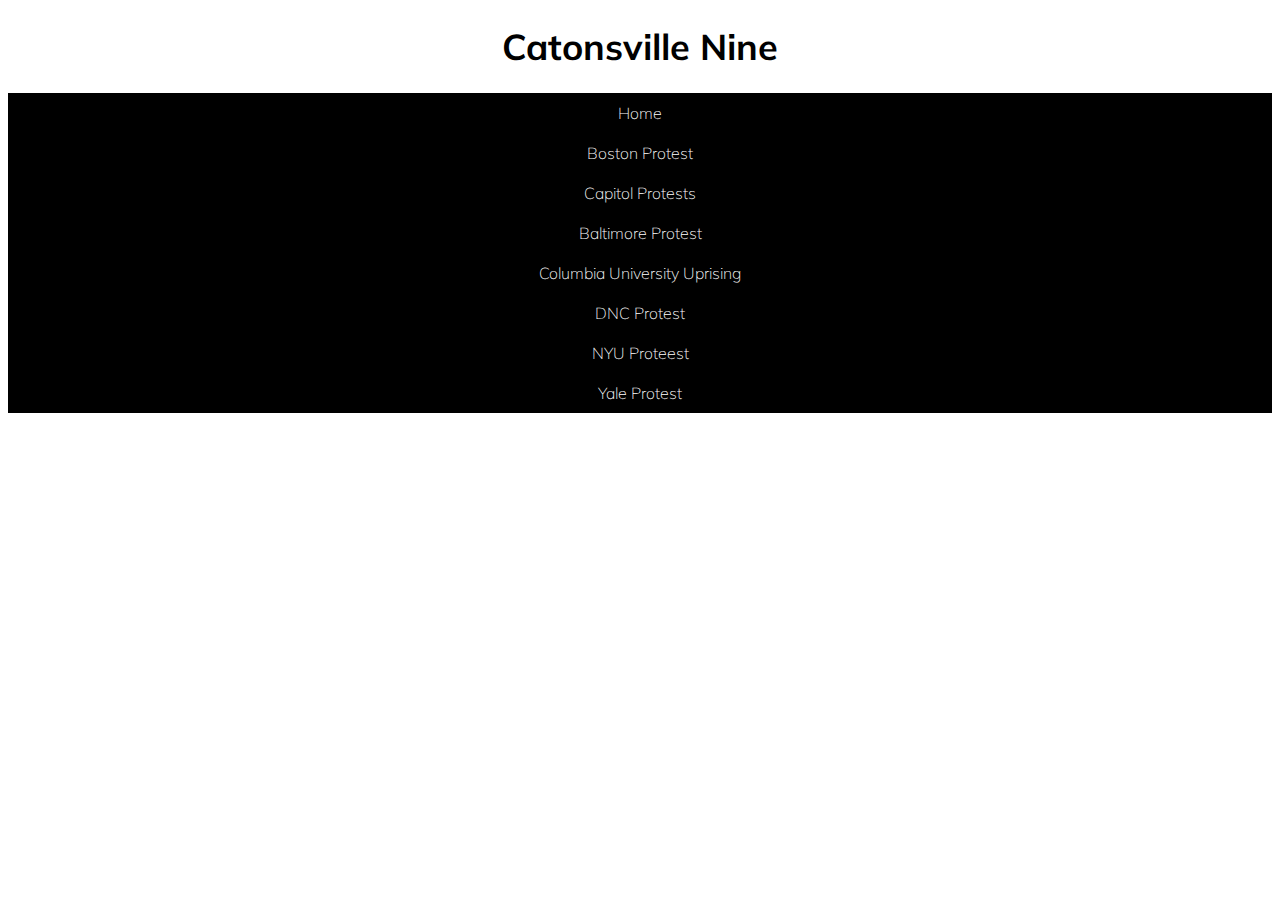
==== Baltimore.html @ d1d1165c "added pages and titles" ====
<!DOCTYPE html PUBLIC "-//W3C//DTD XHTML 1.0 Transitional//EN"
   "http://www.w3.org/TR/xhtml1/DTD/xhtml1-transitional.dtd">

<html xmlns="http://www.w3.org/1999/xhtml">

<head>
  <title>The Protests of 1968</title>
  <meta http-equiv="content-type"
		content="text/html;charset=utf-8" />
      <link href="https://fonts.googleapis.com/css?family=Merriweather+Sans:400,700|Merriweather:400,400i,700,700i" rel="stylesheet"/>
      <link href="https://fonts.googleapis.com/css?family=Muli" rel="stylesheet"/>
      <link rel="stylesheet" type="text/css" href="style.css"/>
      <link rel="stylesheet" href="style.css" />
       <meta name="viewport" content="width=device-width, initial-scale=1.0" />
</head>

<body>
  <center>
  <h1>Catonsville Nine </h1>

  <ul id="nav" class="flex-container">


		          <li><a href="index.html">Home</a></li>
		          <li><a href="Boston.html">Boston Protest</a></li>
              <li><a href="DNC.html">Capitol Protests</a></li>
              <li><a href="Baltimore.html">Baltimore Protest</a></li>
              <li><a href="Columbia.html">Columbia University Uprising</a></li>
              <li><a href="DNC.html">DNC Protest</a></li>
              <li><a href="NYU.html">NYU Proteest</a></li>
              <li><a href="Yale.html">Yale Protest</a></li>

  </center>

  <p class="info"> 
  </p>


</body>


</html>
---- style.css ----
h1{
	font-family: 'Muli', Helvetica, sans-serif;
	font-size: 2.25em;
}

#nav {
  padding: 0;
	list-style-type: none;
	margin-top: 0;
	margin-bottom: 0;
}

#nav ul {
    margin: 0;
    padding: 0;
		border-bottom: 1px solid black;
		text-decoration: none;
}

#nav a:link, a:visited {
	display:block;
    color: #ffffff;
    background-color:black;
    font-weight: lighter;
    text-align:center;
    text-decoration: none;
    padding: 10px;
    font-family: 'Muli', Helvetica, sans-serif;
}

#nav a:hover, a:active {
    background-color: #949399;
}

.background{
	margin-left:50px;
	margin-right: 50px;
	text-align: justify;
}
---- style.css ----
h1{
	font-family: 'Muli', Helvetica, sans-serif;
	font-size: 2.25em;
}

#nav {
  padding: 0;
	list-style-type: none;
	margin-top: 0;
	margin-bottom: 0;
}

#nav ul {
    margin: 0;
    padding: 0;
		border-bottom: 1px solid black;
		text-decoration: none;
}

#nav a:link, a:visited {
	display:block;
    color: #ffffff;
    background-color:black;
    font-weight: lighter;
    text-align:center;
    text-decoration: none;
    padding: 10px;
    font-family: 'Muli', Helvetica, sans-serif;
}

#nav a:hover, a:active {
    background-color: #949399;
}

.background{
	margin-left:50px;
	margin-right: 50px;
	text-align: justify;
}
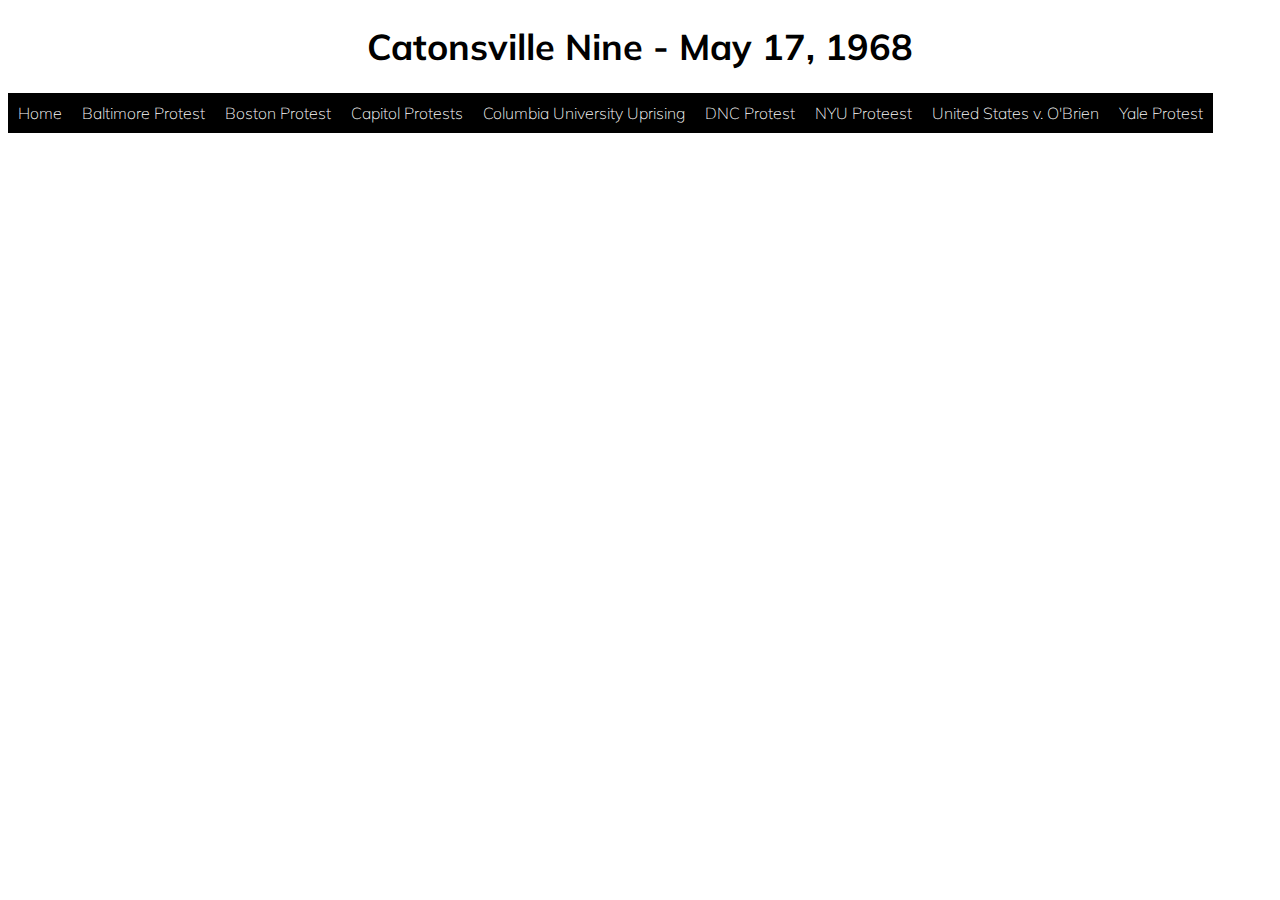
==== commit c8e79142: "added photo and video" ====
--- a/Baltimore.html
+++ b/Baltimore.html
@@ -16,23 +16,24 @@
 
 <body>
   <center>
-  <h1>Catonsville Nine </h1>
+  <h1>Catonsville Nine - May 17, 1968</h1>
 
   <ul id="nav" class="flex-container">
 
 
-		          <li><a href="index.html">Home</a></li>
-		          <li><a href="Boston.html">Boston Protest</a></li>
-              <li><a href="DNC.html">Capitol Protests</a></li>
-              <li><a href="Baltimore.html">Baltimore Protest</a></li>
-              <li><a href="Columbia.html">Columbia University Uprising</a></li>
-              <li><a href="DNC.html">DNC Protest</a></li>
-              <li><a href="NYU.html">NYU Proteest</a></li>
-              <li><a href="Yale.html">Yale Protest</a></li>
-
+    <li><a href="index.html">Home</a></li>
+    <li><a href="Baltimore.html">Baltimore Protest</a></li>
+    <li><a href="Boston.html">Boston Protest</a></li>
+    <li><a href="Capitol.html">Capitol Protests</a></li>
+    <li><a href="Columbia.html">Columbia University Uprising</a></li>
+    <li><a href="DNC.html">DNC Protest</a></li>
+    <li><a href="NYU.html">NYU Proteest</a></li>
+    <li><a href="Obrien.html">United States v. O'Brien</a></li>
+    <li><a href="Yale.html">Yale Protest</a></li>
+  </ul>
   </center>
 
-  <p class="info"> 
+  <p class="info">
   </p>
 
 
--- a/style.css
+++ b/style.css
@@ -8,6 +8,7 @@
 	list-style-type: none;
 	margin-top: 0;
 	margin-bottom: 0;
+	width:100%;
 }
 
 #nav ul {
@@ -15,10 +16,12 @@
     padding: 0;
 		border-bottom: 1px solid black;
 		text-decoration: none;
+		width:800px;
 }
 
 #nav a:link, a:visited {
-	display:block;
+		display:block;
+		float:left;
     color: #ffffff;
     background-color:black;
     font-weight: lighter;
@@ -37,3 +40,8 @@
 	margin-right: 50px;
 	text-align: justify;
 }
+
+h2{
+	padding-top: 20px;
+	font-family: 'Muli', Helvetica, sans-serif;
+}
--- a/style.css
+++ b/style.css
@@ -8,6 +8,7 @@
 	list-style-type: none;
 	margin-top: 0;
 	margin-bottom: 0;
+	width:100%;
 }
 
 #nav ul {
@@ -15,10 +16,12 @@
     padding: 0;
 		border-bottom: 1px solid black;
 		text-decoration: none;
+		width:800px;
 }
 
 #nav a:link, a:visited {
-	display:block;
+		display:block;
+		float:left;
     color: #ffffff;
     background-color:black;
     font-weight: lighter;
@@ -37,3 +40,8 @@
 	margin-right: 50px;
 	text-align: justify;
 }
+
+h2{
+	padding-top: 20px;
+	font-family: 'Muli', Helvetica, sans-serif;
+}
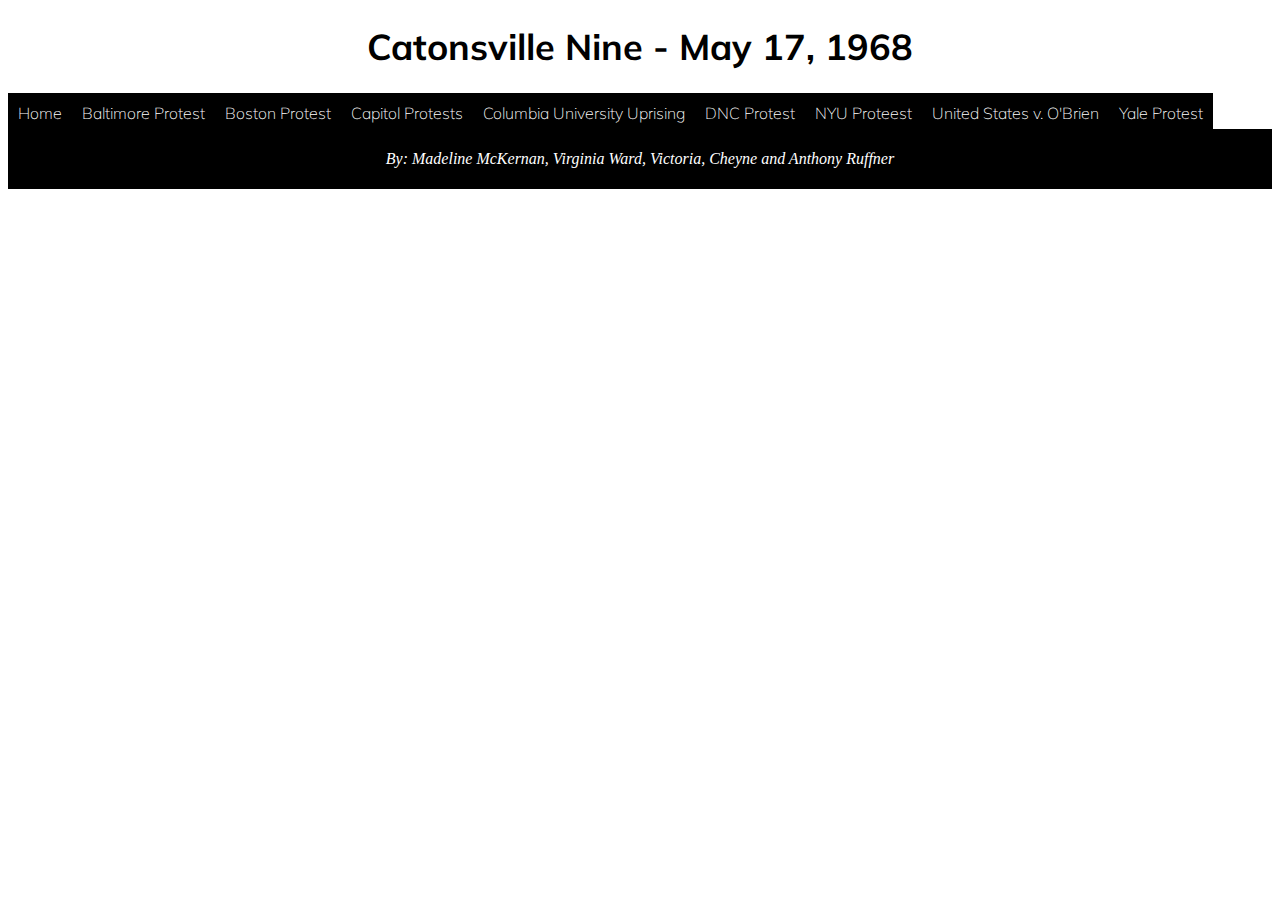
==== commit a77161fc: "addeed footer and Capitol details" ====
--- a/Baltimore.html
+++ b/Baltimore.html
@@ -39,5 +39,8 @@
 
 </body>
 
+<footer>
+  <p> By: Madeline McKernan, Virginia Ward, Victoria, Cheyne and Anthony Ruffner
+</footer>
 
 </html>
--- a/style.css
+++ b/style.css
@@ -16,7 +16,7 @@
     padding: 0;
 		border-bottom: 1px solid black;
 		text-decoration: none;
-		width:800px;
+		width:100%;
 }
 
 #nav a:link, a:visited {
@@ -39,9 +39,27 @@
 	margin-left:50px;
 	margin-right: 50px;
 	text-align: justify;
+	padding-top: 25px;
 }
 
 h2{
 	padding-top: 20px;
 	font-family: 'Muli', Helvetica, sans-serif;
 }
+
+.info{
+	text-align: left;
+	padding-left: 50px;
+	padding-right: 50px;
+	padding-bottom: 20px;
+}
+
+footer{
+	font-style: italic;
+	background-color: black;
+	color: white;
+	text-align: center;
+	font-size: 1em;
+	padding-top: 5px;
+	padding-bottom: 5px;
+}
--- a/style.css
+++ b/style.css
@@ -16,7 +16,7 @@
     padding: 0;
 		border-bottom: 1px solid black;
 		text-decoration: none;
-		width:800px;
+		width:100%;
 }
 
 #nav a:link, a:visited {
@@ -39,9 +39,27 @@
 	margin-left:50px;
 	margin-right: 50px;
 	text-align: justify;
+	padding-top: 25px;
 }
 
 h2{
 	padding-top: 20px;
 	font-family: 'Muli', Helvetica, sans-serif;
 }
+
+.info{
+	text-align: left;
+	padding-left: 50px;
+	padding-right: 50px;
+	padding-bottom: 20px;
+}
+
+footer{
+	font-style: italic;
+	background-color: black;
+	color: white;
+	text-align: center;
+	font-size: 1em;
+	padding-top: 5px;
+	padding-bottom: 5px;
+}
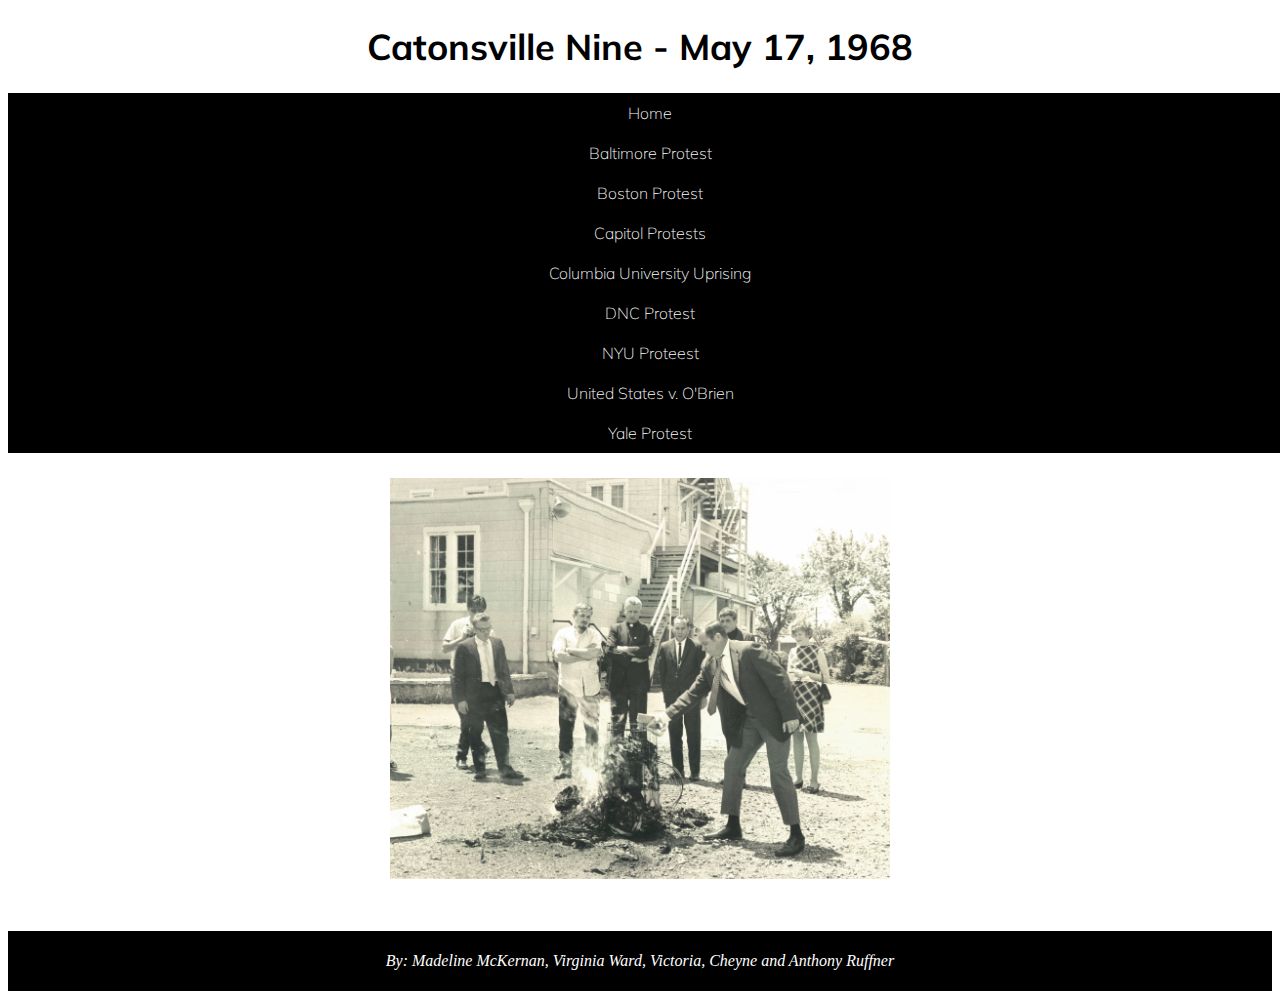
==== commit c7b40936: "add photos and videos" ====
--- a/Baltimore.html
+++ b/Baltimore.html
@@ -31,6 +31,10 @@
     <li><a href="Obrien.html">United States v. O'Brien</a></li>
     <li><a href="Yale.html">Yale Protest</a></li>
   </ul>
+
+  <img class="pic" src="9.jpg" alt="Yale Anti-war March" width="500px">
+</img>
+
   </center>
 
   <p class="info">
--- a/style.css
+++ b/style.css
@@ -11,6 +11,11 @@
 	width:100%;
 }
 
+#nav div{
+	float:left;
+	width:100%;
+}
+
 #nav ul {
     margin: 0;
     padding: 0;
@@ -21,7 +26,6 @@
 
 #nav a:link, a:visited {
 		display:block;
-		float:left;
     color: #ffffff;
     background-color:black;
     font-weight: lighter;
@@ -29,6 +33,9 @@
     text-decoration: none;
     padding: 10px;
     font-family: 'Muli', Helvetica, sans-serif;
+		width: 100%;
+
+
 }
 
 #nav a:hover, a:active {
@@ -63,3 +70,12 @@
 	padding-top: 5px;
 	padding-bottom: 5px;
 }
+
+.pic{
+	padding-top: 25px;
+}
+
+img{
+	width: 100%
+	height: auto;
+}
--- a/style.css
+++ b/style.css
@@ -11,6 +11,11 @@
 	width:100%;
 }
 
+#nav div{
+	float:left;
+	width:100%;
+}
+
 #nav ul {
     margin: 0;
     padding: 0;
@@ -21,7 +26,6 @@
 
 #nav a:link, a:visited {
 		display:block;
-		float:left;
     color: #ffffff;
     background-color:black;
     font-weight: lighter;
@@ -29,6 +33,9 @@
     text-decoration: none;
     padding: 10px;
     font-family: 'Muli', Helvetica, sans-serif;
+		width: 100%;
+
+
 }
 
 #nav a:hover, a:active {
@@ -63,3 +70,12 @@
 	padding-top: 5px;
 	padding-bottom: 5px;
 }
+
+.pic{
+	padding-top: 25px;
+}
+
+img{
+	width: 100%
+	height: auto;
+}
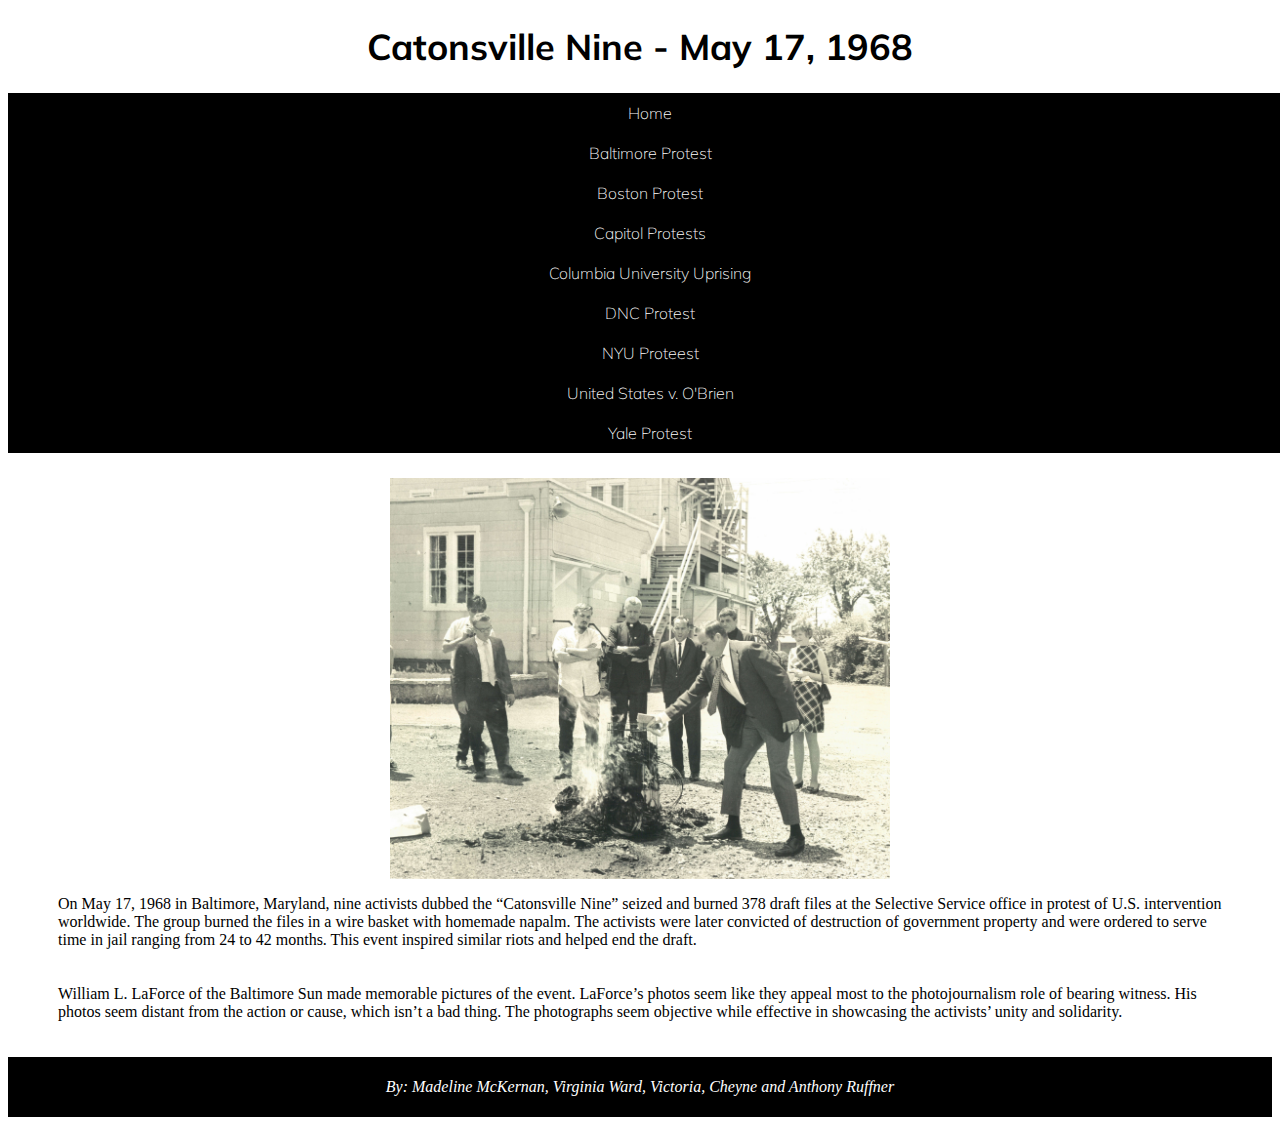
==== commit 807b7ff3: "Update Baltimore.html" ====
--- a/Baltimore.html
+++ b/Baltimore.html
@@ -32,13 +32,16 @@
     <li><a href="Yale.html">Yale Protest</a></li>
   </ul>
 
-  <img class="pic" src="9.jpg" alt="Yale Anti-war March" width="500px">
+  <img class="pic" src="9.jpg" alt="The nine standing by a burning fire" width="500px">
 </img>
 
   </center>
 
-  <p class="info">
+  <p class="info">On May 17, 1968 in Baltimore, Maryland, nine activists dubbed the “Catonsville Nine” seized and burned 378 draft files at the Selective Service office in protest of U.S. intervention worldwide. The group burned the files in a wire basket with homemade napalm. The activists were later convicted of destruction of government property and were ordered to serve time in jail ranging from 24 to 42 months. This event inspired similar riots and helped end the draft.
   </p>
+
+  <p class="info">William L. LaForce of the Baltimore Sun made memorable pictures of the event. LaForce’s photos seem like they appeal most to the photojournalism role of bearing witness. His photos seem distant from the action or cause, which isn’t a bad thing. The photographs seem objective while effective in showcasing the activists’ unity and solidarity. 
+  <p>
 
 
 </body>
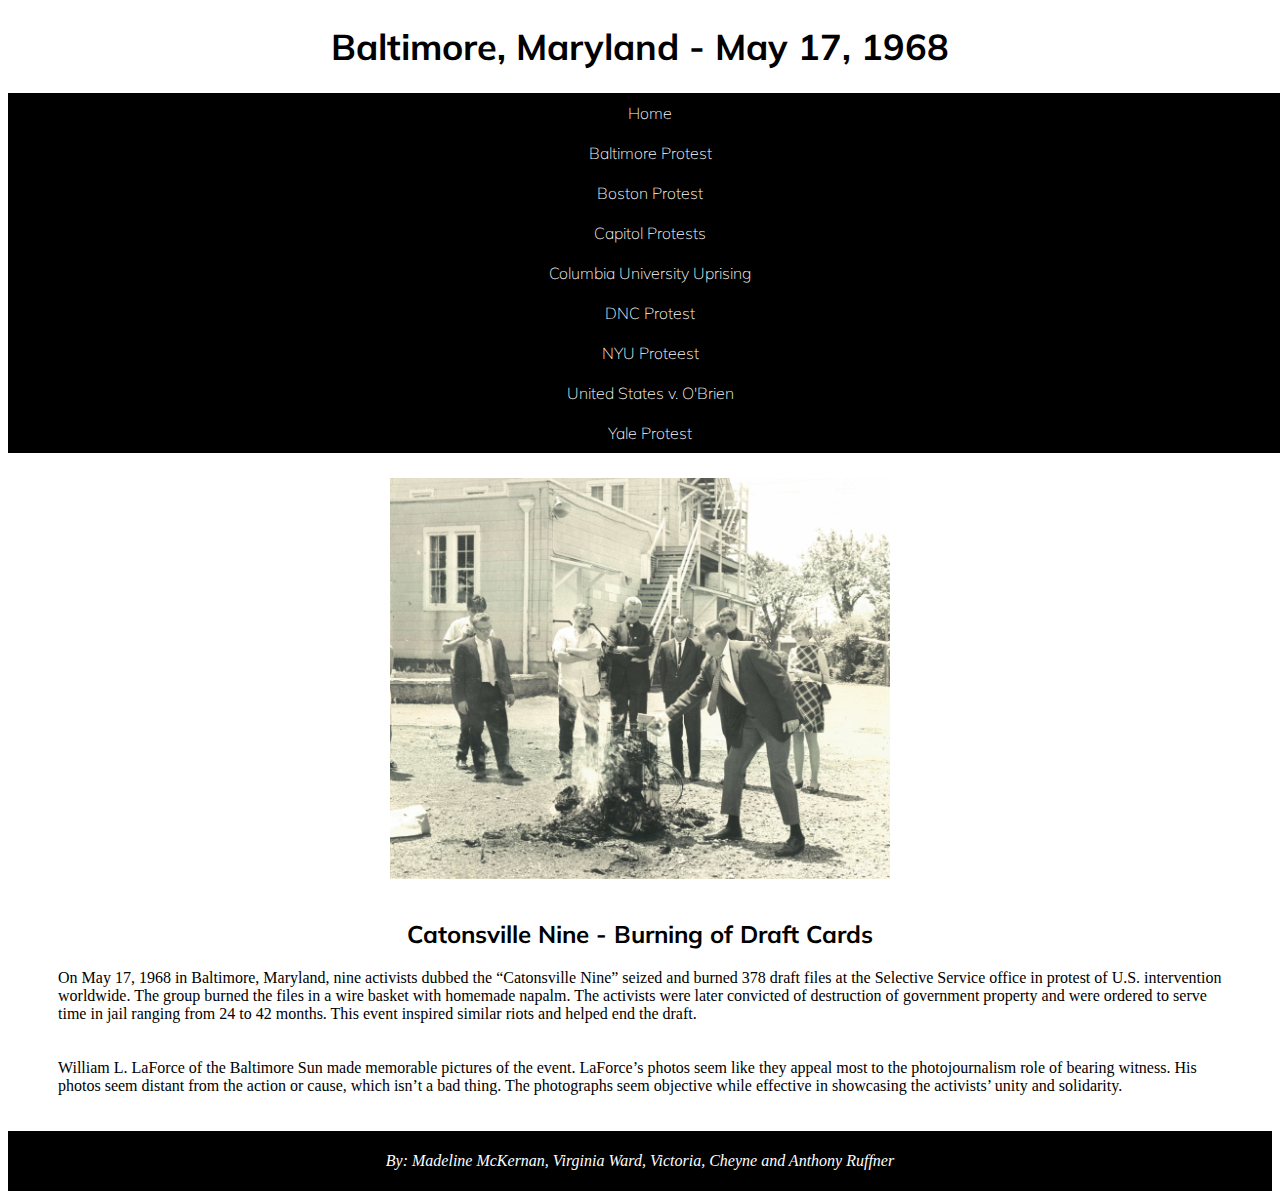
==== commit 3bd88598: "Update Baltimore.html" ====
--- a/Baltimore.html
+++ b/Baltimore.html
@@ -16,7 +16,7 @@
 
 <body>
   <center>
-  <h1>Catonsville Nine - May 17, 1968</h1>
+  <h1>Baltimore, Maryland - May 17, 1968</h1>
 
   <ul id="nav" class="flex-container">
 
@@ -35,12 +35,14 @@
   <img class="pic" src="9.jpg" alt="The nine standing by a burning fire" width="500px">
 </img>
 
+<h2> Catonsville Nine - Burning of Draft Cards </h2>
+
   </center>
 
   <p class="info">On May 17, 1968 in Baltimore, Maryland, nine activists dubbed the “Catonsville Nine” seized and burned 378 draft files at the Selective Service office in protest of U.S. intervention worldwide. The group burned the files in a wire basket with homemade napalm. The activists were later convicted of destruction of government property and were ordered to serve time in jail ranging from 24 to 42 months. This event inspired similar riots and helped end the draft.
   </p>
 
-  <p class="info">William L. LaForce of the Baltimore Sun made memorable pictures of the event. LaForce’s photos seem like they appeal most to the photojournalism role of bearing witness. His photos seem distant from the action or cause, which isn’t a bad thing. The photographs seem objective while effective in showcasing the activists’ unity and solidarity. 
+  <p class="info">William L. LaForce of the Baltimore Sun made memorable pictures of the event. LaForce’s photos seem like they appeal most to the photojournalism role of bearing witness. His photos seem distant from the action or cause, which isn’t a bad thing. The photographs seem objective while effective in showcasing the activists’ unity and solidarity.
   <p>
 
 
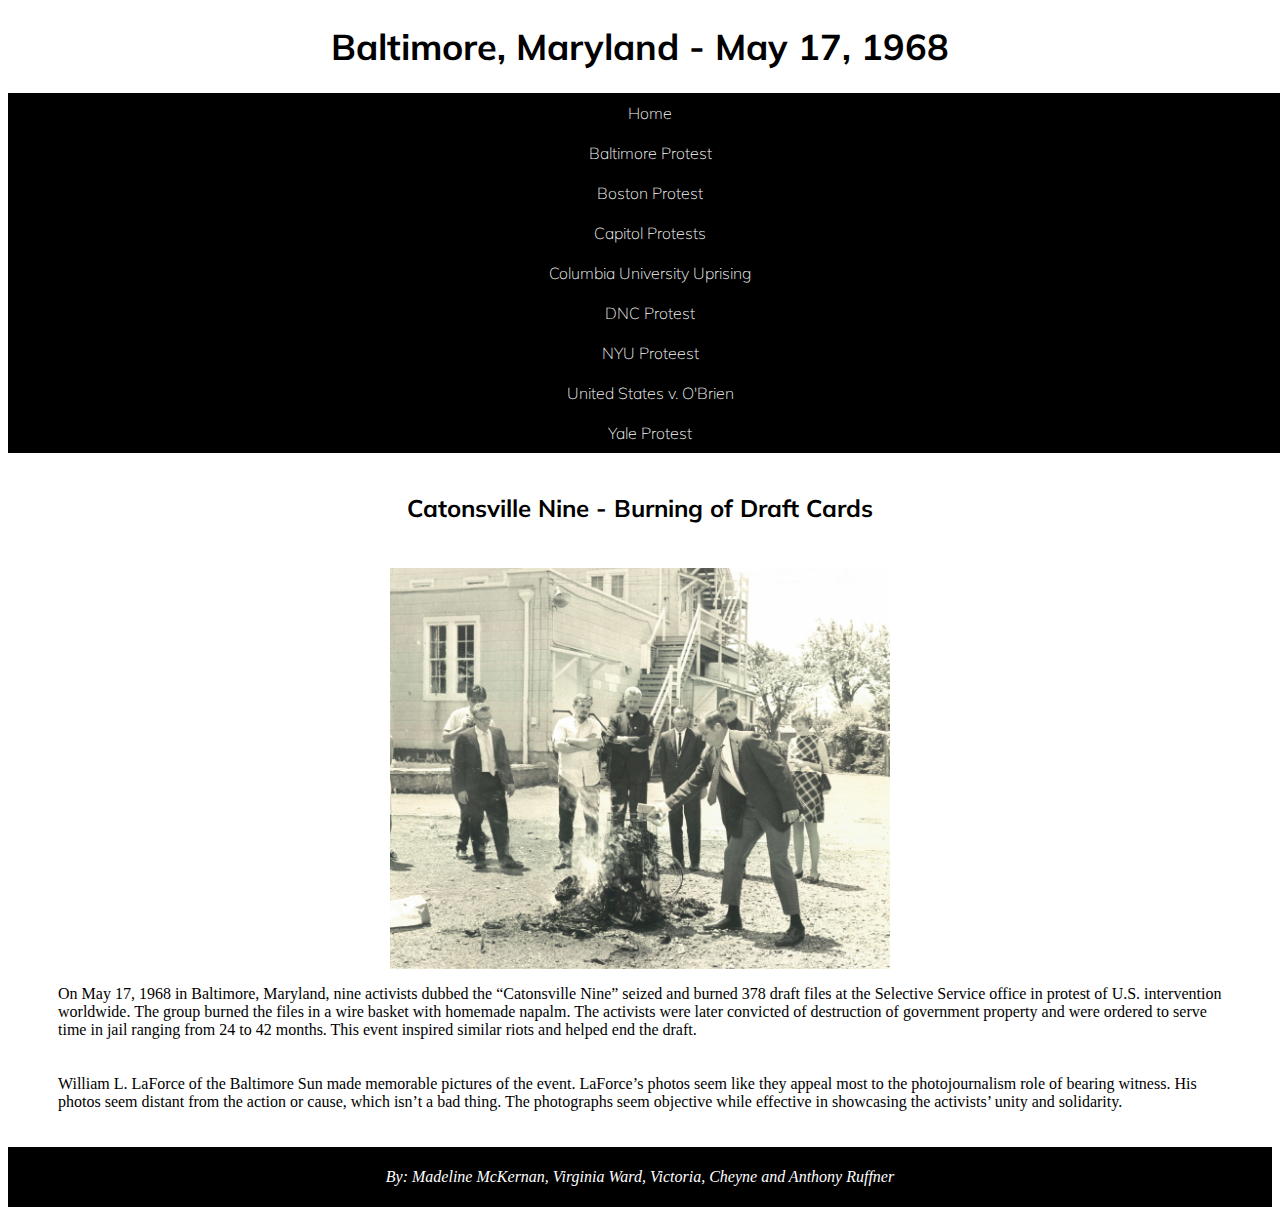
==== commit e9536b8d: "Update Baltimore.html" ====
--- a/Baltimore.html
+++ b/Baltimore.html
@@ -32,10 +32,10 @@
     <li><a href="Yale.html">Yale Protest</a></li>
   </ul>
 
+<h2> Catonsville Nine - Burning of Draft Cards </h2>
+
   <img class="pic" src="9.jpg" alt="The nine standing by a burning fire" width="500px">
 </img>
-
-<h2> Catonsville Nine - Burning of Draft Cards </h2>
 
   </center>
 
